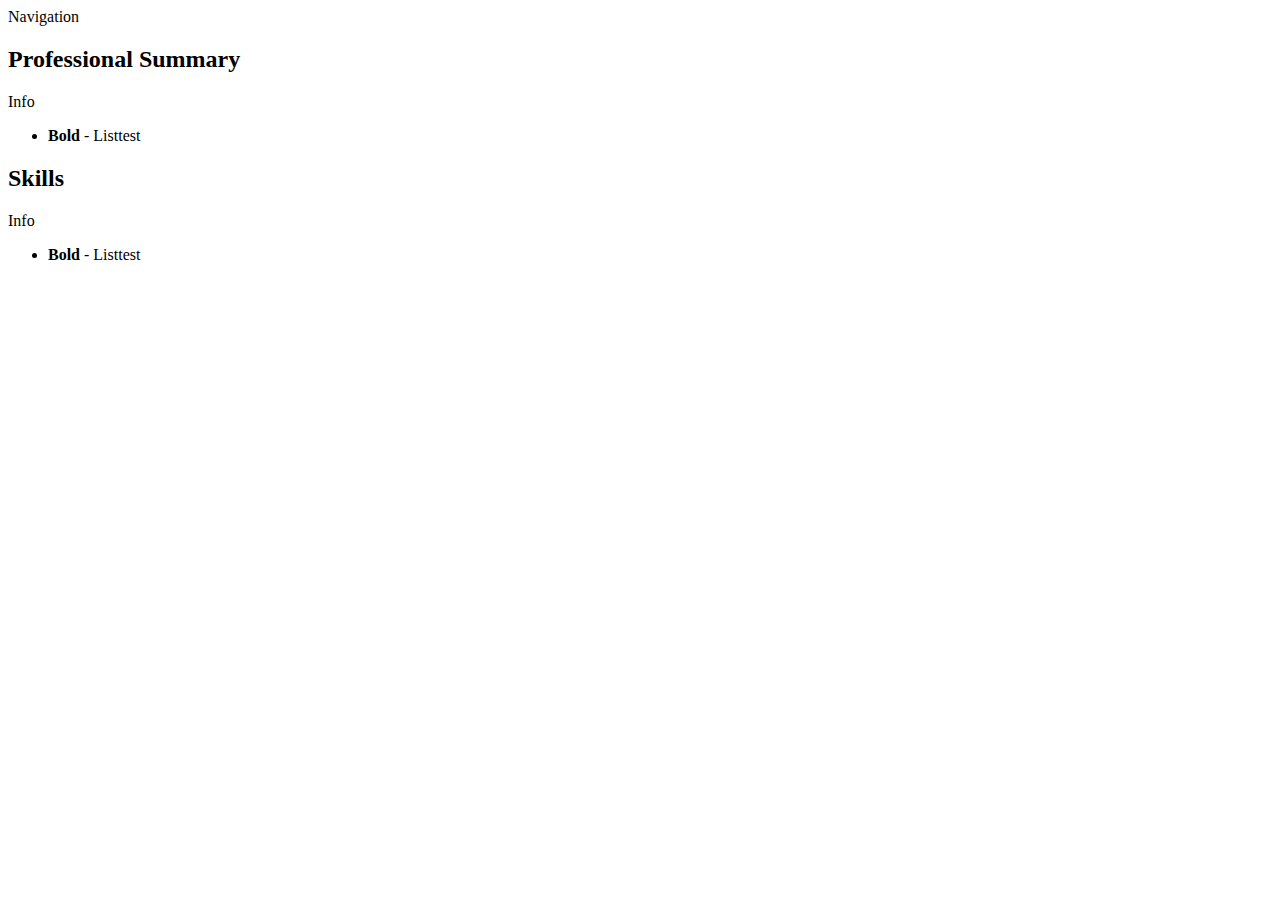
==== resume.html @ dc8fa58b "Create resume.html" ====
<!DOCTYPE html>
<html lang="en">
<head>
  <meta charset="utf-8">
    
  <title> Rai Singh's Portfolio and Resume </title>
  <meta name="description" content="">
  <meta name="author" content="Rai Singh">

  <!-- bootstrap -->
  <link rel="stylesheet" href="https://cdn.jsdelivr.net/npm/bootstrap@5.2.3/dist/css/bootstrap.min.css" integrity="sha384-rbsA2VBKQhggwzxH7pPCaAqO46MgnOM80zW1RWuH61DGLwZJEdK2Kadq2F9CUG65" crossorigin="anonymous">
  <script src="https://cdn.jsdelivr.net/npm/bootstrap@5.2.3/dist/js/bootstrap.min.js" integrity="sha384-cuYeSxntonz0PPNlHhBs68uyIAVpIIOZZ5JqeqvYYIcEL727kskC66kF92t6Xl2V" crossorigin="anonymous"></script>
</head>

<body>
  <div class="container-fluid">
    <div class="row">
      <div class="col-md-1">
        Navigation
      </div>
      <div class="col-md-11">

        <header>
          <!-- todo later -->
        </header>

        <h2>Professional Summary</h2>
        <p>
          Info
        </p>
        <ul>
          <li><strong>Bold</strong> - Listtest</li>
        </ul>

        <h2>Skills</h2>
        <p>
          Info
        </p>
        <ul>
          <li><strong>Bold</strong> - Listtest</li>
        </ul>
        

        
      </div>
    </div> <!-- row -->
  </div> <!-- container-fluid -->
</body>
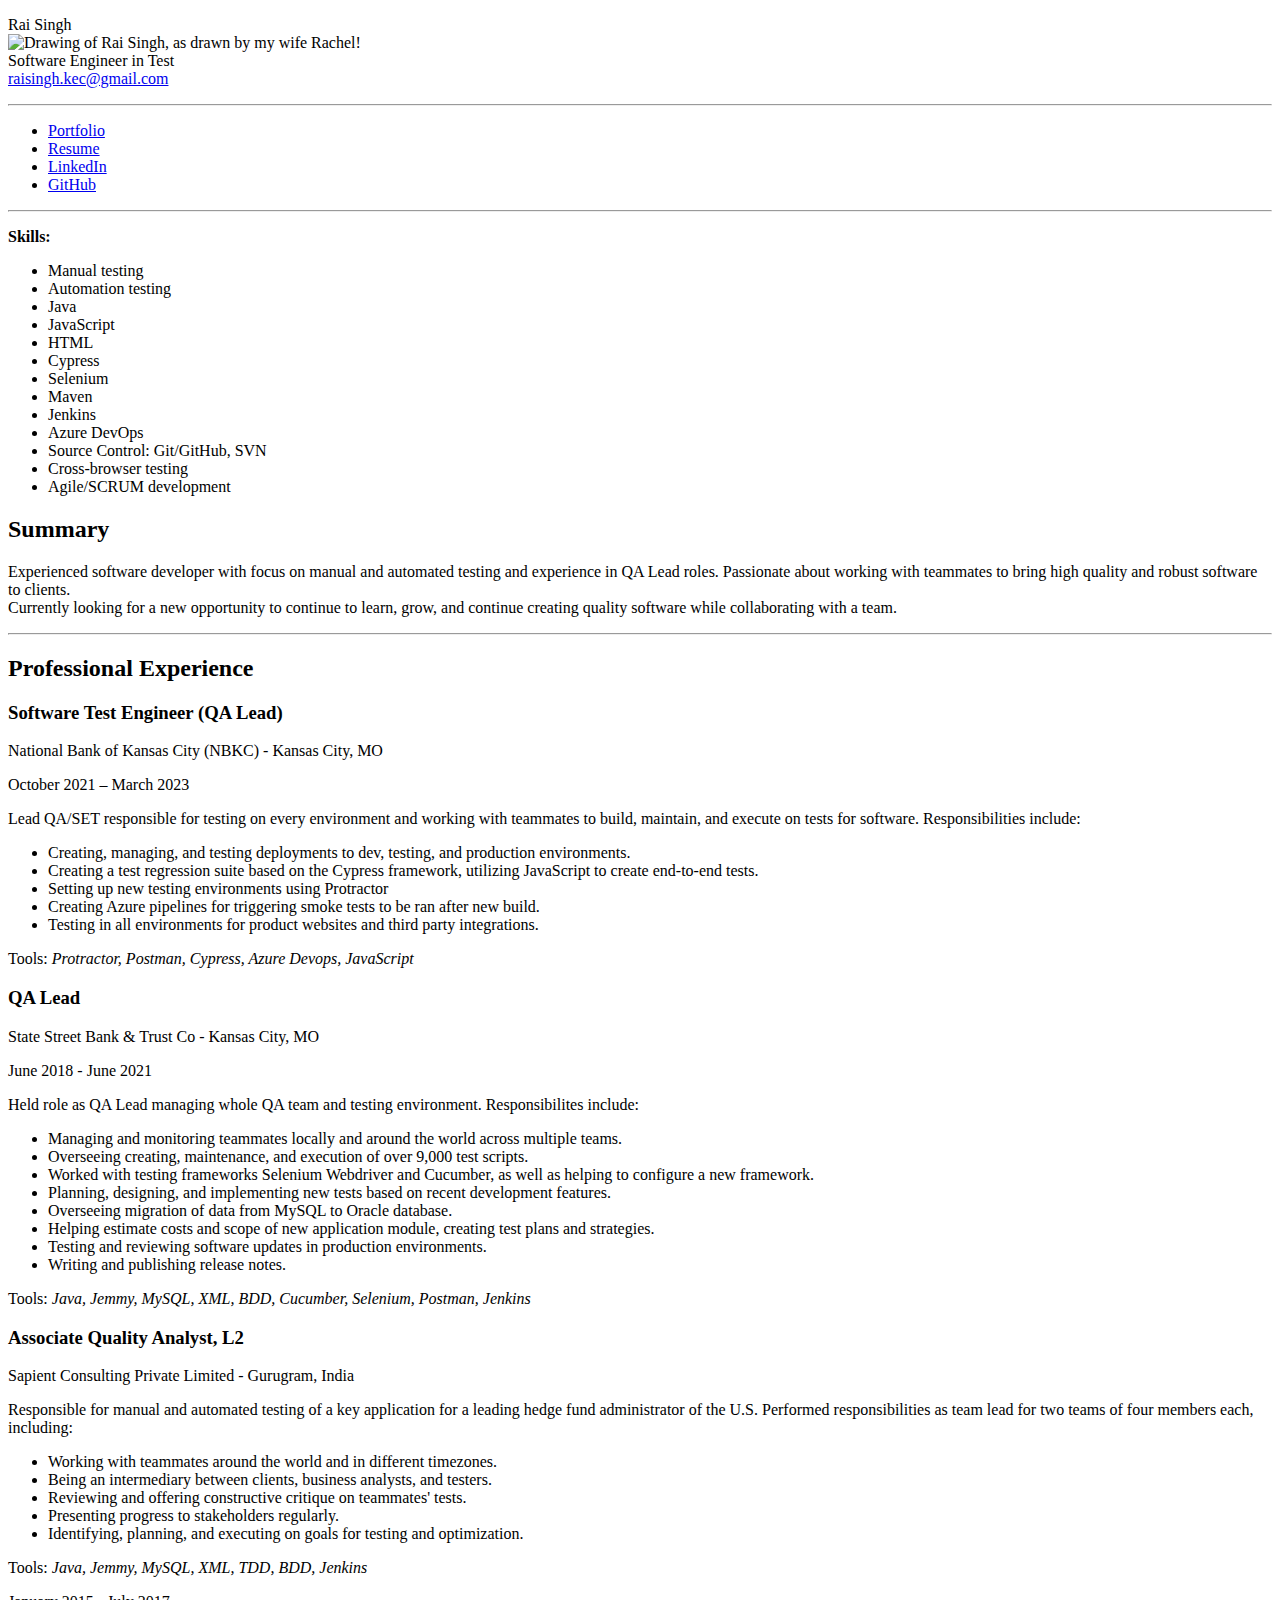
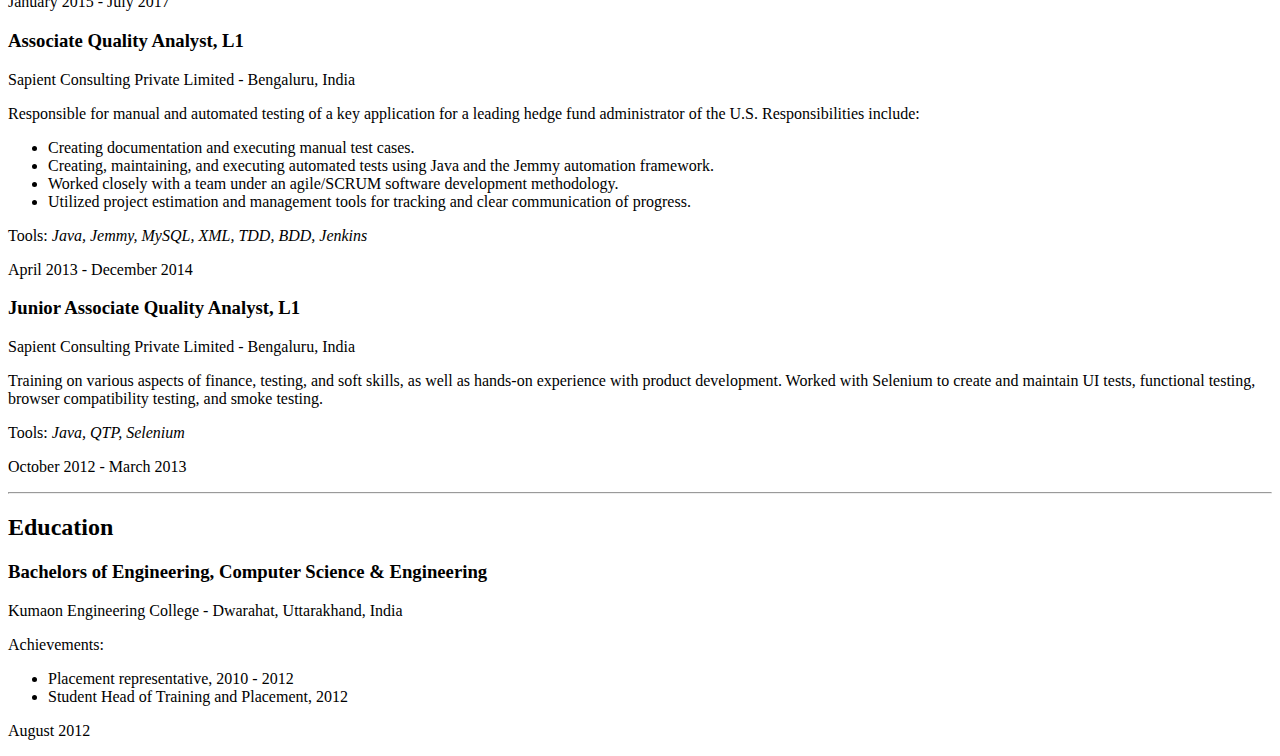
==== commit 2865587a: "Update resume.html" ====
--- a/resume.html
+++ b/resume.html
@@ -1,3 +1,4 @@
+
 <!DOCTYPE html>
 <html lang="en">
 <head>
@@ -7,6 +8,8 @@
   <meta name="description" content="">
   <meta name="author" content="Rai Singh">
 
+  <link rel="stylesheet" href="assets/style.css">
+  
   <!-- bootstrap -->
   <link rel="stylesheet" href="https://cdn.jsdelivr.net/npm/bootstrap@5.2.3/dist/css/bootstrap.min.css" integrity="sha384-rbsA2VBKQhggwzxH7pPCaAqO46MgnOM80zW1RWuH61DGLwZJEdK2Kadq2F9CUG65" crossorigin="anonymous">
   <script src="https://cdn.jsdelivr.net/npm/bootstrap@5.2.3/dist/js/bootstrap.min.js" integrity="sha384-cuYeSxntonz0PPNlHhBs68uyIAVpIIOZZ5JqeqvYYIcEL727kskC66kF92t6Xl2V" crossorigin="anonymous"></script>
@@ -15,32 +18,228 @@
 <body>
   <div class="container-fluid">
     <div class="row">
-      <div class="col-md-1">
-        Navigation
+      <div class="col-md-2 main-navigation">
+        
+        <p class="about-me">
+          <span class="my-name">Rai Singh</span><br>
+          <img src="assets/rai-image.png" title="Drawing of Rai Singh, as drawn by my wife Rachel!"><br>
+          <span class="my-title">Software Engineer in Test</span><br>
+          <span class="my-email"><a href="mailto:raisingh.kec@gmail.com">raisingh.kec@gmail.com</a></span>
+        </p>
+        
+        <hr>
+        
+        <ul class="navigation-links">
+          <li><a href="index.html">Portfolio</a></li>
+          <li class="active"><a href="resume.html">Resume</a></li>
+          <li><a href="https://www.linkedin.com/in/singhrai/">LinkedIn</a></li>
+          <li><a href="https://github.com/rai-singh">GitHub</a></li>
+        </ul>
+        
+        <hr>
+        
+        <section class="skills-overview">
+          <p><strong>Skills:</strong></p>
+          <ul>
+            <li>Manual testing</li>
+            <li>Automation testing</li>
+            <li>Java</li>
+            <li>JavaScript</li>
+            <li>HTML</li>
+            <li>Cypress</li>
+            <li>Selenium</li>
+            <li>Maven</li>
+            <li>Jenkins</li>
+            <li>Azure DevOps</li>
+            <li>Source Control: Git/GitHub, SVN</li>
+            <li>Cross-browser testing</li>
+            <li>Agile/SCRUM development</li>
+          </ul>
+        </section>
+        
       </div>
-      <div class="col-md-11">
-
-        <header>
-          <!-- todo later -->
-        </header>
-
-        <h2>Professional Summary</h2>
-        <p>
-          Info
-        </p>
-        <ul>
-          <li><strong>Bold</strong> - Listtest</li>
-        </ul>
-
-        <h2>Skills</h2>
-        <p>
-          Info
-        </p>
-        <ul>
-          <li><strong>Bold</strong> - Listtest</li>
-        </ul>
-        
-
+      <div class="col-md-10 main-view resume-view">
+        
+        <section class="summary">
+          <h2>Summary</h2>
+          <p>
+            Experienced software developer with focus on manual and automated testing
+            and experience in QA Lead roles. Passionate about working with teammates
+            to bring high quality and robust software to clients.
+            <br>
+            Currently looking for a new opportunity to continue to learn, grow,
+            and continue creating quality software while collaborating with a team.
+          </p>
+        </section> <!-- summary -->
+        
+        <hr>
+        
+        <section class="professional">
+          <h2>Professional Experience</h2>
+          
+          <div class="row job-info">
+            <div class="col-md-9">
+              <h3>Software Test Engineer (QA Lead)</h3>
+              <p class="location">National Bank of Kansas City (NBKC) - Kansas City, MO</p>
+            </div>
+            <div class="col-md-3 right-pane">
+              <p class="dates">October 2021 – March 2023</p>
+            </div>
+            <div class="col-md-12">
+              <p>
+                Lead QA/SET responsible for testing on every environment and working with teammates
+                to build, maintain, and execute on tests for software. Responsibilities include:
+              </p>
+              <ul>
+                <li>Creating, managing, and testing deployments to dev, testing, and production environments.</li>
+                <li>Creating a test regression suite based on the Cypress framework, utilizing JavaScript to create end-to-end tests.</li>
+                <li>Setting up new testing environments using Protractor</li>
+                <li>Creating Azure pipelines for triggering smoke tests to be ran after new build.</li>
+                <li>Testing in all environments for product websites and third party integrations.</li>
+              </ul>
+              <p>
+                Tools: <em>Protractor, Postman, Cypress, Azure Devops, JavaScript</em> 
+              </p>
+            </div>
+          </div>
+          
+          <div class="row job-info">
+            <div class="col-md-9 left-pane">
+              <h3>QA Lead</h3>
+              <p class="location">State Street Bank &amp; Trust Co - Kansas City, MO</p>
+            </div>
+            <div class="col-md-3 right-pane">
+              <p class="dates">June 2018 - June 2021</p>
+            </div>
+            <div class="col-md-12">
+              <p>
+                Held role as QA Lead managing whole QA team and testing environment. Responsibilites include:
+              </p>
+              <ul>
+                <li>Managing and monitoring teammates locally and around the world across multiple teams.</li>
+                <li>Overseeing creating, maintenance, and execution of over 9,000 test scripts.</li>
+                <li>Worked with testing frameworks Selenium Webdriver and Cucumber, as well as helping to configure a new framework.</li>
+                <li>Planning, designing, and implementing new tests based on recent development features.</li>
+                <li>Overseeing migration of data from MySQL to Oracle database.</li>
+                <li>Helping estimate costs and scope of new application module, creating test plans and strategies.</li>
+                <li>Testing and reviewing software updates in production environments.</li>
+                <li>Writing and publishing release notes.</li>
+              </ul>
+              <p>
+                Tools: <em>Java, Jemmy, MySQL, XML, BDD, Cucumber, Selenium, Postman, Jenkins</em> 
+              </p>
+            </div>
+          </div>
+          
+          <div class="row job-info">
+            <div class="col-md-9 left-pane">
+              <h3>Associate Quality Analyst, L2</h3>
+              <p class="location">Sapient Consulting Private Limited - Gurugram, India</p>
+              
+              <p>
+                Responsible for manual and automated testing of a key application
+                for a leading hedge fund administrator of the U.S.
+                Performed responsibilities as team lead for two teams of four members each, including:
+              </p>
+              <ul>
+                <li>Working with teammates around the world and in different timezones.</li>
+                <li>Being an intermediary between clients, business analysts, and testers.</li>
+                <li>Reviewing and offering constructive critique on teammates' tests.</li>
+                <li>Presenting progress to stakeholders regularly.</li>
+                <li>Identifying, planning, and executing on goals for testing and optimization.</li>
+              </ul>
+              <p>
+                Tools: <em>Java, Jemmy, MySQL, XML, TDD, BDD, Jenkins</em> 
+              </p>
+            </div>
+            <div class="col-md-3 right-pane">
+              <p class="dates">January 2015 - July 2017</p>
+            </div>
+          </div>
+          
+          <div class="row job-info">
+            <div class="col-md-9 left-pane">
+              <h3>Associate Quality Analyst, L1</h3>
+              <p class="location">Sapient Consulting Private Limited - Bengaluru, India</p>
+              
+              <p>
+                Responsible for manual and automated testing of a key application
+                for a leading hedge fund administrator of the U.S.
+                Responsibilities include:
+              </p>
+              <ul>
+                <li>Creating documentation and executing manual test cases.</li>
+                <li>Creating, maintaining, and executing automated tests using Java and the Jemmy automation framework.</li>
+                <li>Worked closely with a team under an agile/SCRUM software development methodology.</li>
+                <li>Utilized project estimation and management tools for tracking and clear communication of progress.</li>
+              </ul>
+              <p>
+                Tools: <em>Java, Jemmy, MySQL, XML, TDD, BDD, Jenkins</em> 
+              </p>
+            </div>
+            <div class="col-md-3 right-pane">
+              <p class="dates">April 2013 - December 2014</p>
+            </div>
+          </div>
+          
+          <div class="row job-info">
+            <div class="col-md-9 left-pane">
+              <h3>Junior Associate Quality Analyst, L1</h3>
+              <p class="location">Sapient Consulting Private Limited - Bengaluru, India</p>
+              
+              <p>
+                Training on various aspects of finance, testing, and soft skills,
+                as well as hands-on experience with product development.
+                Worked with Selenium to create and maintain UI tests, functional testing,
+                browser compatibility testing, and smoke testing.
+              </p>
+              <p>
+                Tools: <em>Java, QTP, Selenium</em> 
+              </p>
+            </div>
+            <div class="col-md-3 right-pane">
+              <p class="dates">October 2012 - March 2013</p>
+            </div>
+          </div>
+          
+<!-- TEMPLATE:
+          <div class="row job-info">
+            <div class="col-md-9 left-pane">
+              <h3>title</h3>
+              <p class="location">location</p>
+            </div>
+            <div class="col-md-3 right-pane">
+              <p class="dates">dates</p>
+            </div>
+          </div>
+-->
+          
+        </section> <!-- professional -->
+        
+        <hr>
+        
+        <section class="education">
+          <h2>Education</h2>
+          
+          <div class="row">
+            <div class="col-md-9 left-pane">
+              <h3>Bachelors of Engineering, Computer Science &amp; Engineering</h3>
+              <p class="location">Kumaon Engineering College - Dwarahat, Uttarakhand, India</p>
+              
+              <p>
+                Achievements:
+              </p>
+              <ul>
+                <li>Placement representative, 2010 - 2012</li>
+                <li>Student Head of Training and Placement, 2012</li>
+              </ul>
+            </div>
+            <div class="col-md-3 right-pane">
+              <p class="dates">August 2012</p>
+            </div>
+          </div>
+          
+        </section> <!-- education -->
         
       </div>
     </div> <!-- row -->
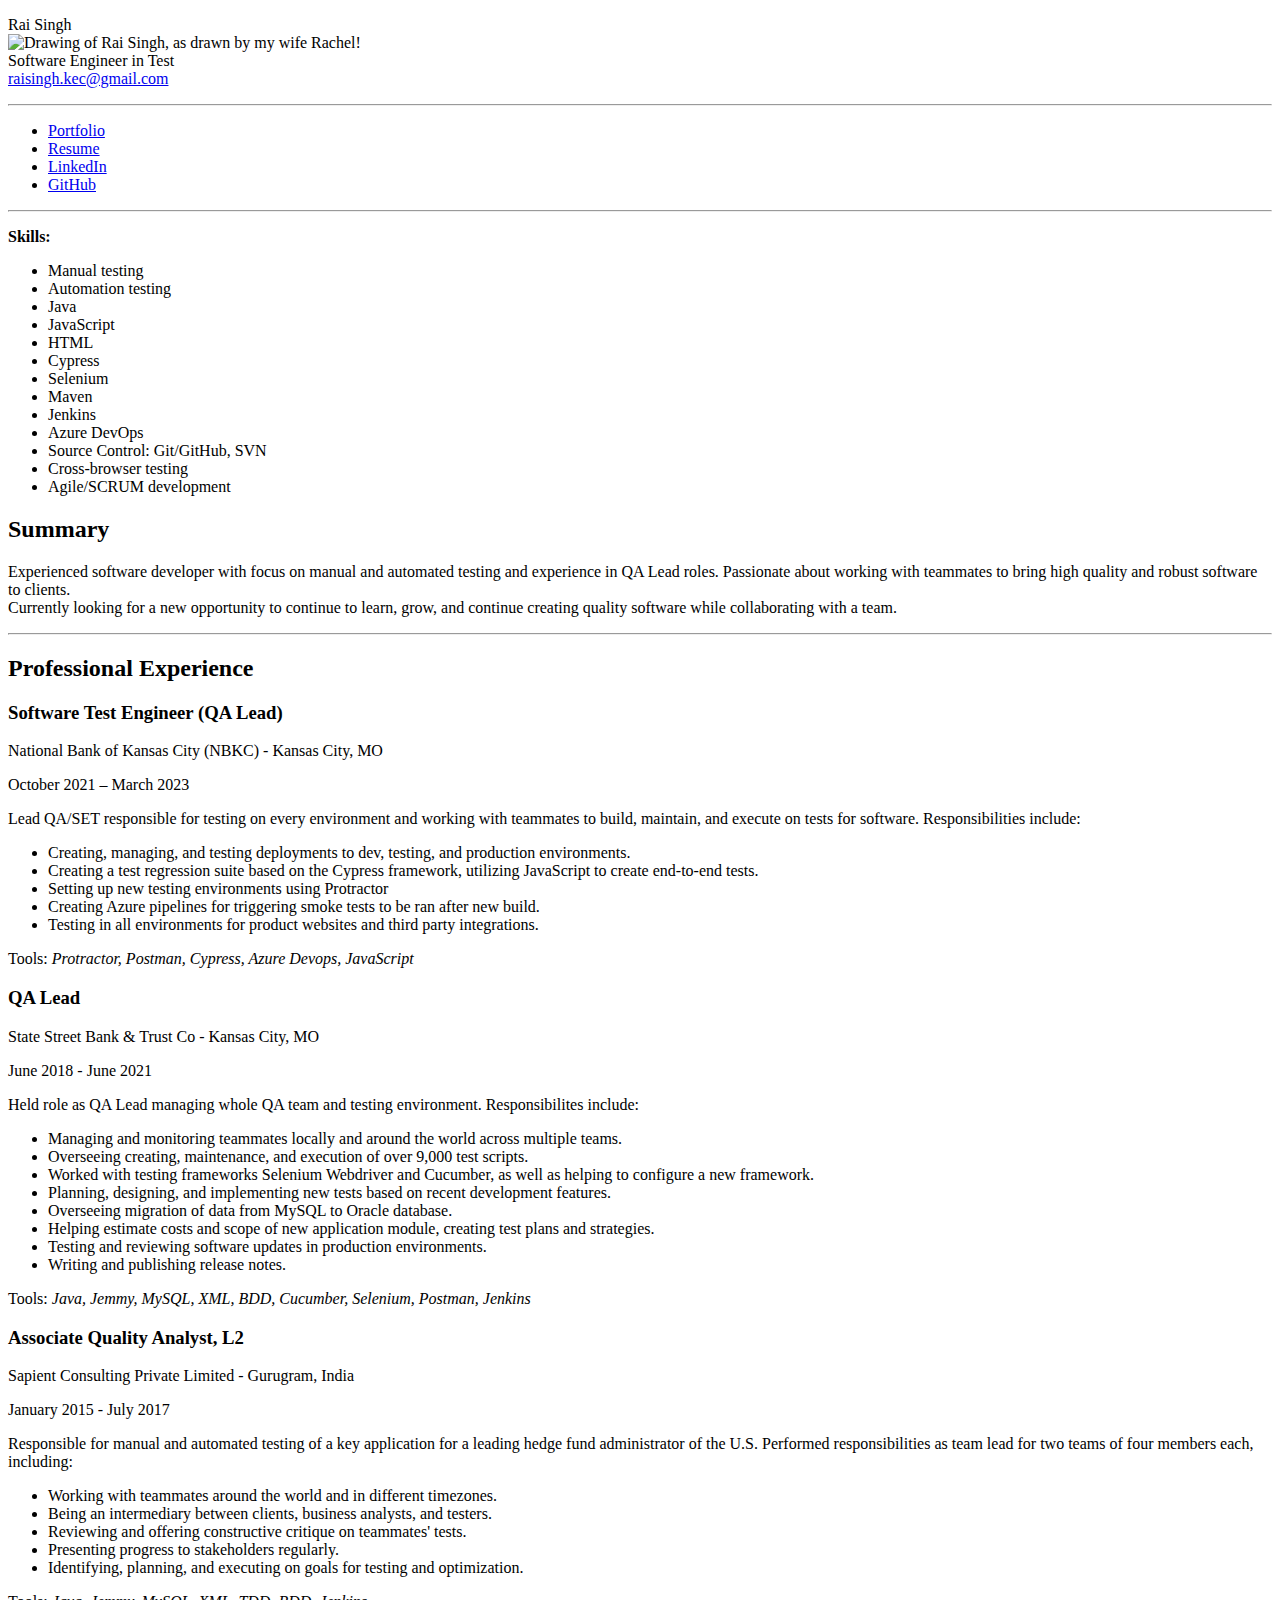
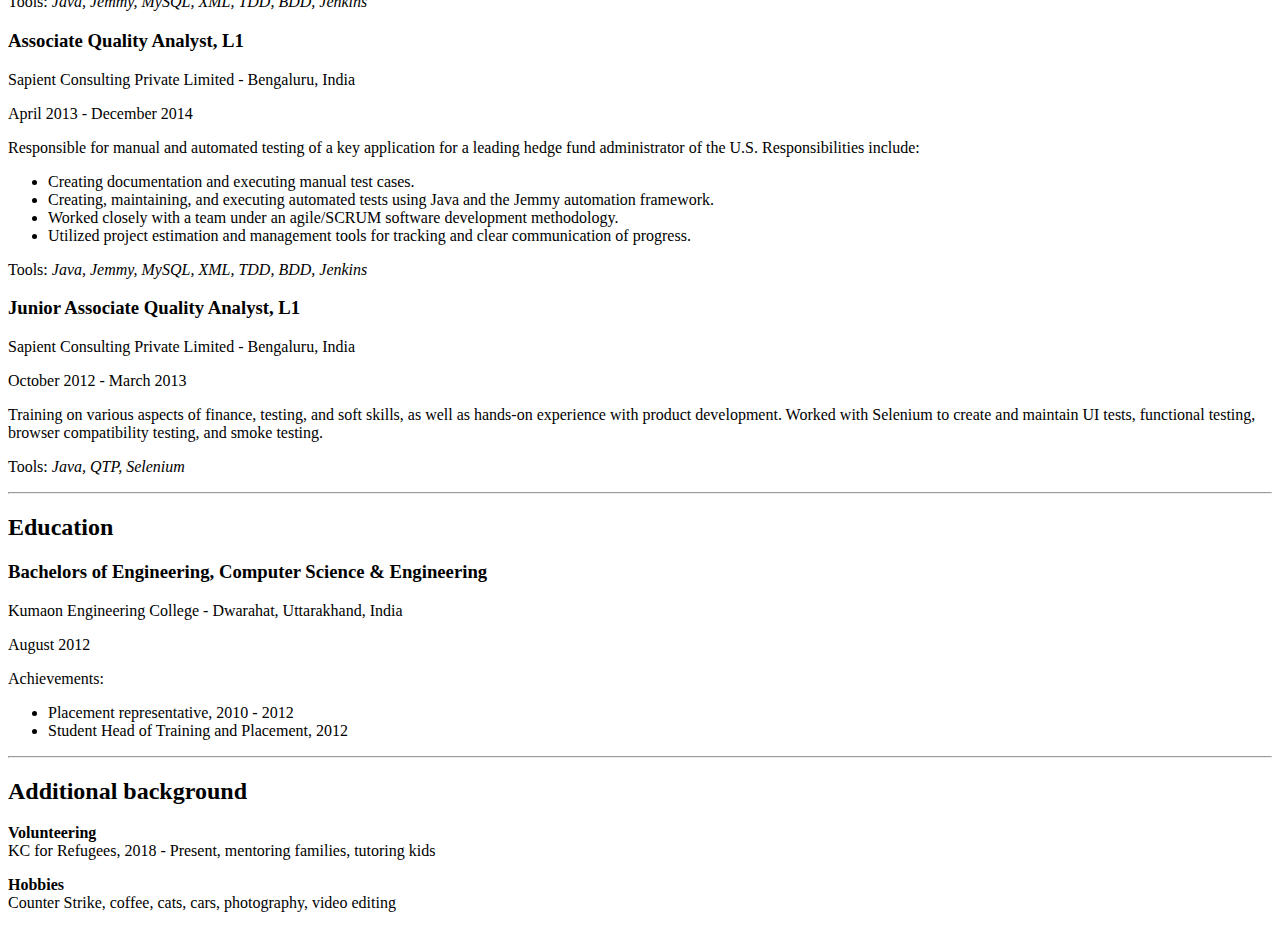
==== commit e0ae8cb8: "Update resume.html" ====
--- a/resume.html
+++ b/resume.html
@@ -29,14 +29,16 @@
         
         <hr>
         
-        <ul class="navigation-links">
-          <li><a href="index.html">Portfolio</a></li>
-          <li class="active"><a href="resume.html">Resume</a></li>
-          <li><a href="https://www.linkedin.com/in/singhrai/">LinkedIn</a></li>
-          <li><a href="https://github.com/rai-singh">GitHub</a></li>
-        </ul>
-        
-        <hr>
+        <div class="hidden-on-print">
+          <ul class="navigation-links">
+            <li><a href="index.html">Portfolio</a></li>
+            <li class="active"><a href="resume.html">Resume</a></li>
+            <li><a href="https://www.linkedin.com/in/singhrai/">LinkedIn</a></li>
+            <li><a href="https://github.com/rai-singh">GitHub</a></li>
+          </ul>
+        
+          <hr>
+        </div>
         
         <section class="skills-overview">
           <p><strong>Skills:</strong></p>
@@ -73,19 +75,20 @@
         </section> <!-- summary -->
         
         <hr>
+        <div class="page-break"></div>
         
         <section class="professional">
           <h2>Professional Experience</h2>
           
           <div class="row job-info">
-            <div class="col-md-9">
+            <div class="col-md-9 left-pane">
               <h3>Software Test Engineer (QA Lead)</h3>
               <p class="location">National Bank of Kansas City (NBKC) - Kansas City, MO</p>
             </div>
             <div class="col-md-3 right-pane">
               <p class="dates">October 2021 – March 2023</p>
             </div>
-            <div class="col-md-12">
+            <div class="col-md-9">
               <p>
                 Lead QA/SET responsible for testing on every environment and working with teammates
                 to build, maintain, and execute on tests for software. Responsibilities include:
@@ -111,7 +114,7 @@
             <div class="col-md-3 right-pane">
               <p class="dates">June 2018 - June 2021</p>
             </div>
-            <div class="col-md-12">
+            <div class="col-md-9">
               <p>
                 Held role as QA Lead managing whole QA team and testing environment. Responsibilites include:
               </p>
@@ -131,11 +134,16 @@
             </div>
           </div>
           
+          <div class="page-break"></div>
           <div class="row job-info">
             <div class="col-md-9 left-pane">
               <h3>Associate Quality Analyst, L2</h3>
               <p class="location">Sapient Consulting Private Limited - Gurugram, India</p>
-              
+            </div>
+            <div class="col-md-3 right-pane">
+              <p class="dates">January 2015 - July 2017</p>
+            </div>
+            <div class="col-md-9">
               <p>
                 Responsible for manual and automated testing of a key application
                 for a leading hedge fund administrator of the U.S.
@@ -152,16 +160,17 @@
                 Tools: <em>Java, Jemmy, MySQL, XML, TDD, BDD, Jenkins</em> 
               </p>
             </div>
-            <div class="col-md-3 right-pane">
-              <p class="dates">January 2015 - July 2017</p>
-            </div>
           </div>
           
           <div class="row job-info">
             <div class="col-md-9 left-pane">
               <h3>Associate Quality Analyst, L1</h3>
               <p class="location">Sapient Consulting Private Limited - Bengaluru, India</p>
-              
+            </div>
+            <div class="col-md-3 right-pane">
+              <p class="dates">April 2013 - December 2014</p>
+            </div>
+            <div class="col-md-9">
               <p>
                 Responsible for manual and automated testing of a key application
                 for a leading hedge fund administrator of the U.S.
@@ -177,16 +186,17 @@
                 Tools: <em>Java, Jemmy, MySQL, XML, TDD, BDD, Jenkins</em> 
               </p>
             </div>
-            <div class="col-md-3 right-pane">
-              <p class="dates">April 2013 - December 2014</p>
-            </div>
           </div>
           
           <div class="row job-info">
             <div class="col-md-9 left-pane">
               <h3>Junior Associate Quality Analyst, L1</h3>
               <p class="location">Sapient Consulting Private Limited - Bengaluru, India</p>
-              
+            </div>
+            <div class="col-md-3 right-pane">
+              <p class="dates">October 2012 - March 2013</p>
+            </div>
+            <div class="col-md-9">
               <p>
                 Training on various aspects of finance, testing, and soft skills,
                 as well as hands-on experience with product development.
@@ -197,9 +207,6 @@
                 Tools: <em>Java, QTP, Selenium</em> 
               </p>
             </div>
-            <div class="col-md-3 right-pane">
-              <p class="dates">October 2012 - March 2013</p>
-            </div>
           </div>
           
 <!-- TEMPLATE:
@@ -217,15 +224,20 @@
         </section> <!-- professional -->
         
         <hr>
+        <div class="page-break"></div>
         
         <section class="education">
           <h2>Education</h2>
           
-          <div class="row">
+          <div class="row job-info">
             <div class="col-md-9 left-pane">
               <h3>Bachelors of Engineering, Computer Science &amp; Engineering</h3>
               <p class="location">Kumaon Engineering College - Dwarahat, Uttarakhand, India</p>
-              
+            </div>
+            <div class="col-md-3 right-pane">
+              <p class="dates">August 2012</p>
+            </div>
+            <div class="col-md-9">
               <p>
                 Achievements:
               </p>
@@ -234,10 +246,18 @@
                 <li>Student Head of Training and Placement, 2012</li>
               </ul>
             </div>
-            <div class="col-md-3 right-pane">
-              <p class="dates">August 2012</p>
-            </div>
-          </div>
+          </div>
+          
+          <hr>
+          <h2>Additional background</h2>
+          <p>
+            <strong>Volunteering</strong><br>
+            KC for Refugees, 2018 - Present, mentoring families, tutoring kids
+          </p>
+          <p>
+            <strong>Hobbies</strong><br>
+            Counter Strike, coffee, cats, cars, photography, video editing
+          </p>
           
         </section> <!-- education -->
         
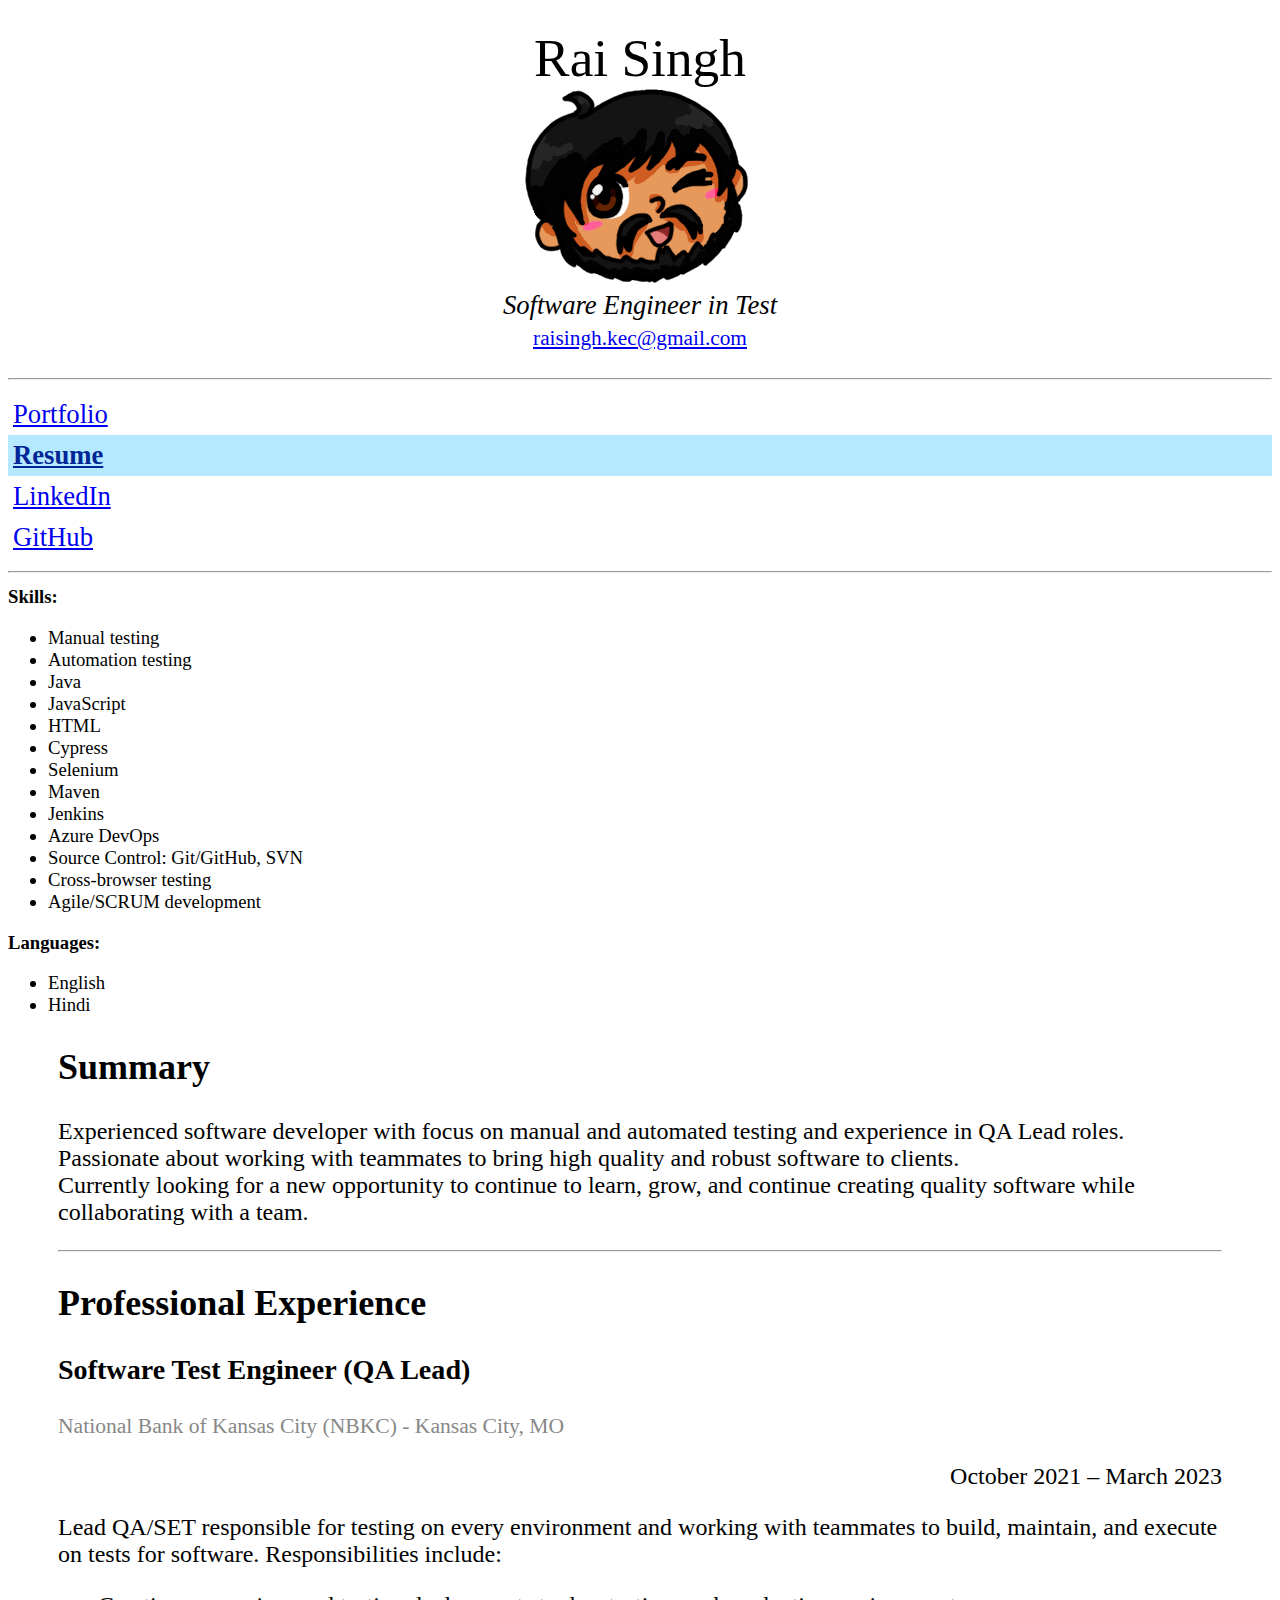
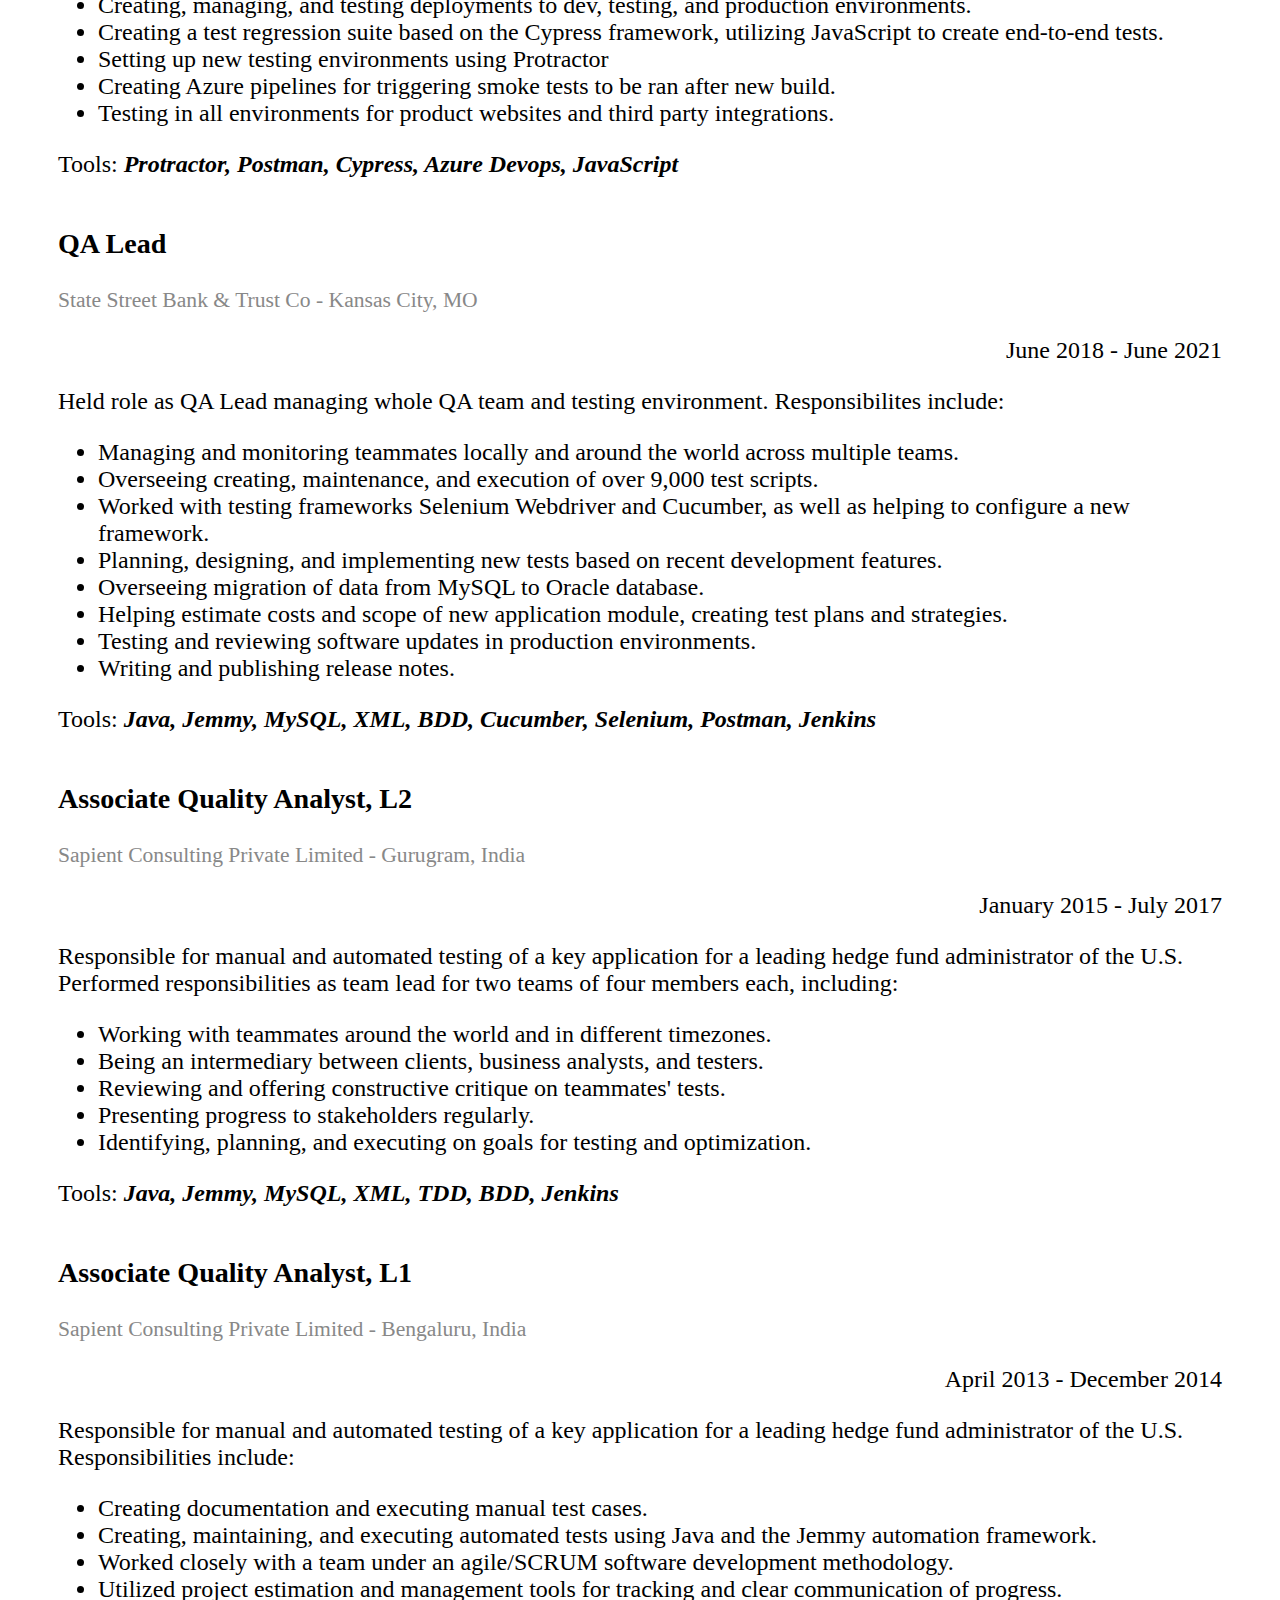
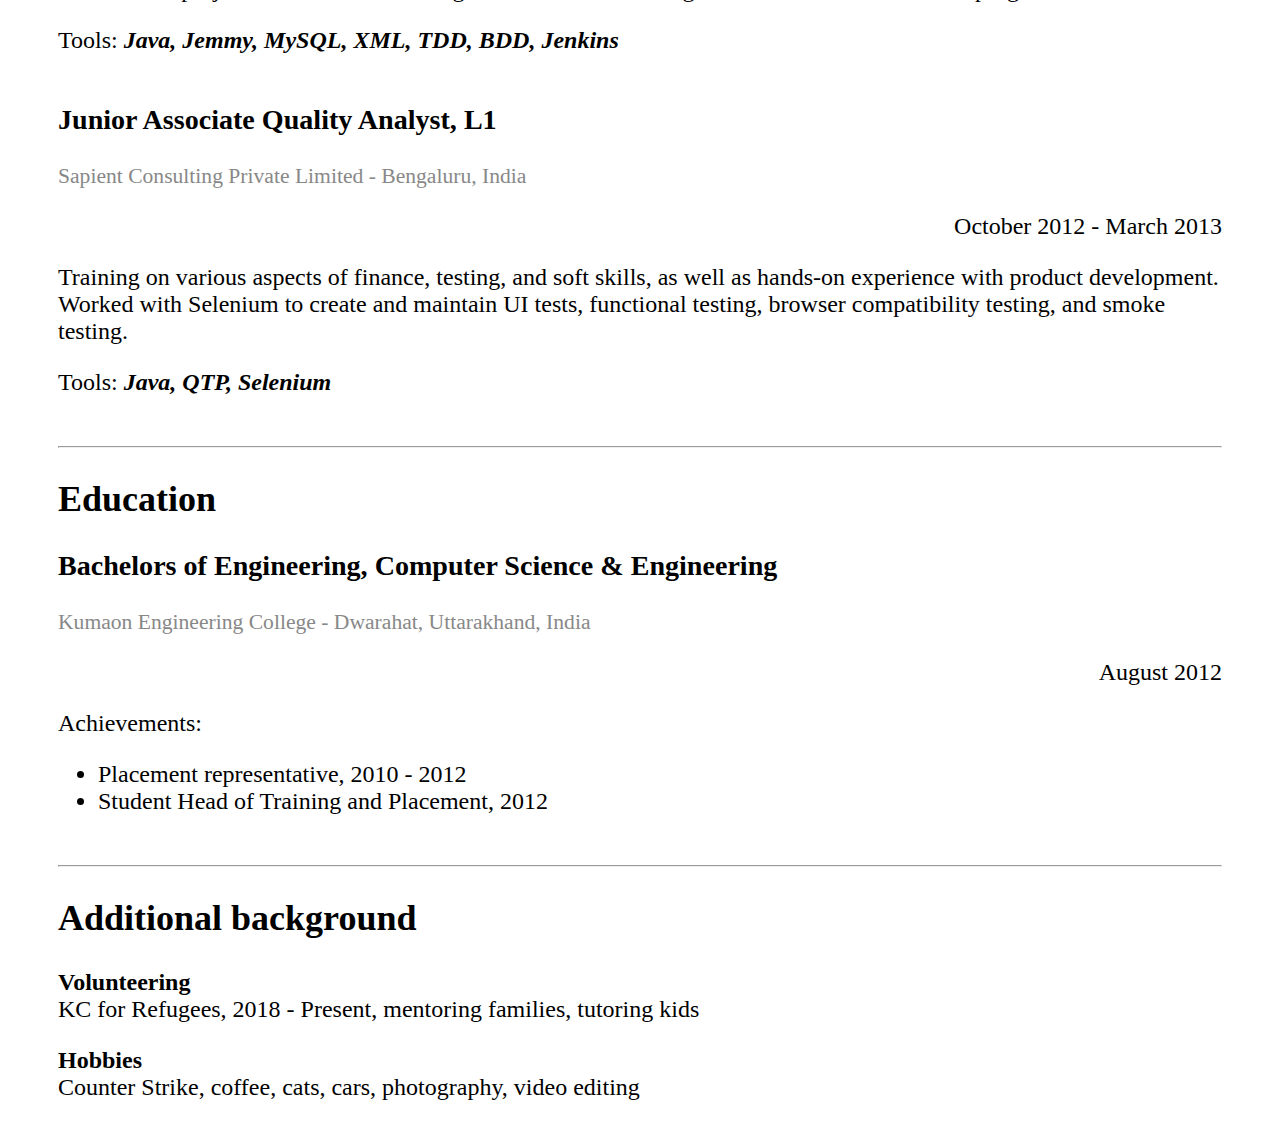
==== commit 3073f948: "Update resume.html" ====
--- a/resume.html
+++ b/resume.html
@@ -4,11 +4,12 @@
 <head>
   <meta charset="utf-8">
     
-  <title> Rai Singh's Portfolio and Resume </title>
+  <title> Resume - Rai Singh (raisingh.kec@gmail.com) </title>
   <meta name="description" content="">
   <meta name="author" content="Rai Singh">
 
   <link rel="stylesheet" href="assets/style.css">
+  <link rel="icon" type="image/png" href="assets/favicon.png">
   
   <!-- bootstrap -->
   <link rel="stylesheet" href="https://cdn.jsdelivr.net/npm/bootstrap@5.2.3/dist/css/bootstrap.min.css" integrity="sha384-rbsA2VBKQhggwzxH7pPCaAqO46MgnOM80zW1RWuH61DGLwZJEdK2Kadq2F9CUG65" crossorigin="anonymous">
@@ -41,7 +42,7 @@
         </div>
         
         <section class="skills-overview">
-          <p><strong>Skills:</strong></p>
+          <strong>Skills:</strong>
           <ul>
             <li>Manual testing</li>
             <li>Automation testing</li>
@@ -57,6 +58,11 @@
             <li>Cross-browser testing</li>
             <li>Agile/SCRUM development</li>
           </ul>
+          <strong>Languages:</strong>
+          <ul>
+            <li>English</li>
+            <li>Hindi</li>
+          </ul>
         </section>
         
       </div>
--- a/assets/style.css
+++ b/assets/style.css
@@ -0,0 +1,131 @@
+@media print {
+  .page-break {
+    page-break-after: always;
+  }
+  
+  .hidden-on-print {
+    display: none;
+  }
+  
+  .skills-overview ul > li {
+    display: inline-block;
+  }
+  
+  .skills-overview ul li {
+    margin-right: 15px;
+  }
+  
+  .skills-overview ul li:before {
+    content: "* ";
+  }
+  
+  .main-view {
+    padding-top: 50px;
+  }
+  
+  .resume-view .right-pane {
+    text-align: left;
+  }
+
+  .resume-view .job-info {
+    font-size: 12pt;
+  }
+  
+  .resume-view h3 {
+    padding: 0;
+    margin: 0;
+    border-bottom: solid 2px #000;
+  }
+  
+  .resume-view p.dates, .resume-view p.location {
+    font-size: 12pt;
+    text-align: left;
+    padding: 0;
+    margin: 0;
+  }
+}
+
+.main-view {
+  padding-left: 50px;
+  padding-right: 50px;
+}
+
+.skills-overview {
+  font-size: 14pt;
+}
+
+.main-navigation {
+  font-size: 20pt;
+}
+
+.main-navigation .about-me {
+  text-align: center;
+}
+
+.main-navigation .my-name {
+  font-size: 2em;
+}
+
+.main-navigation .my-title {
+  font-style: italic;
+  font-size: 20pt;
+}
+
+.main-navigation .my-email {
+  font-size: 16pt;
+}
+
+ul.navigation-links {
+  list-style-type: none;
+  margin: 0;
+  padding: 0;
+}
+
+ul.navigation-links li {
+  padding: 5px;
+}
+
+ul.navigation-links li.active {
+  background: #B5E9FF;
+}
+
+ul.navigation-links li.active a {
+  color: #002696;
+  font-weight: bold;
+}
+
+ul.navigation-links li.active:before {
+}
+
+.portfolio-view {
+  font-size: 1.5em;
+}
+
+.resume-view {
+  font-size: 1.5em;
+}
+
+.resume-view h2 {
+  font-weight: bold;
+}
+
+.resume-view .dates {
+}
+
+.resume-view .location {
+  font-size: 0.9em;
+  color: #888;
+}
+
+.resume-view .job-info {
+  margin-bottom: 50px;
+}
+
+.resume-view .right-pane {
+  text-align: right;
+}
+
+.resume-view em {
+  font-weight: bold;
+  /*color: #002696;*/
+}
